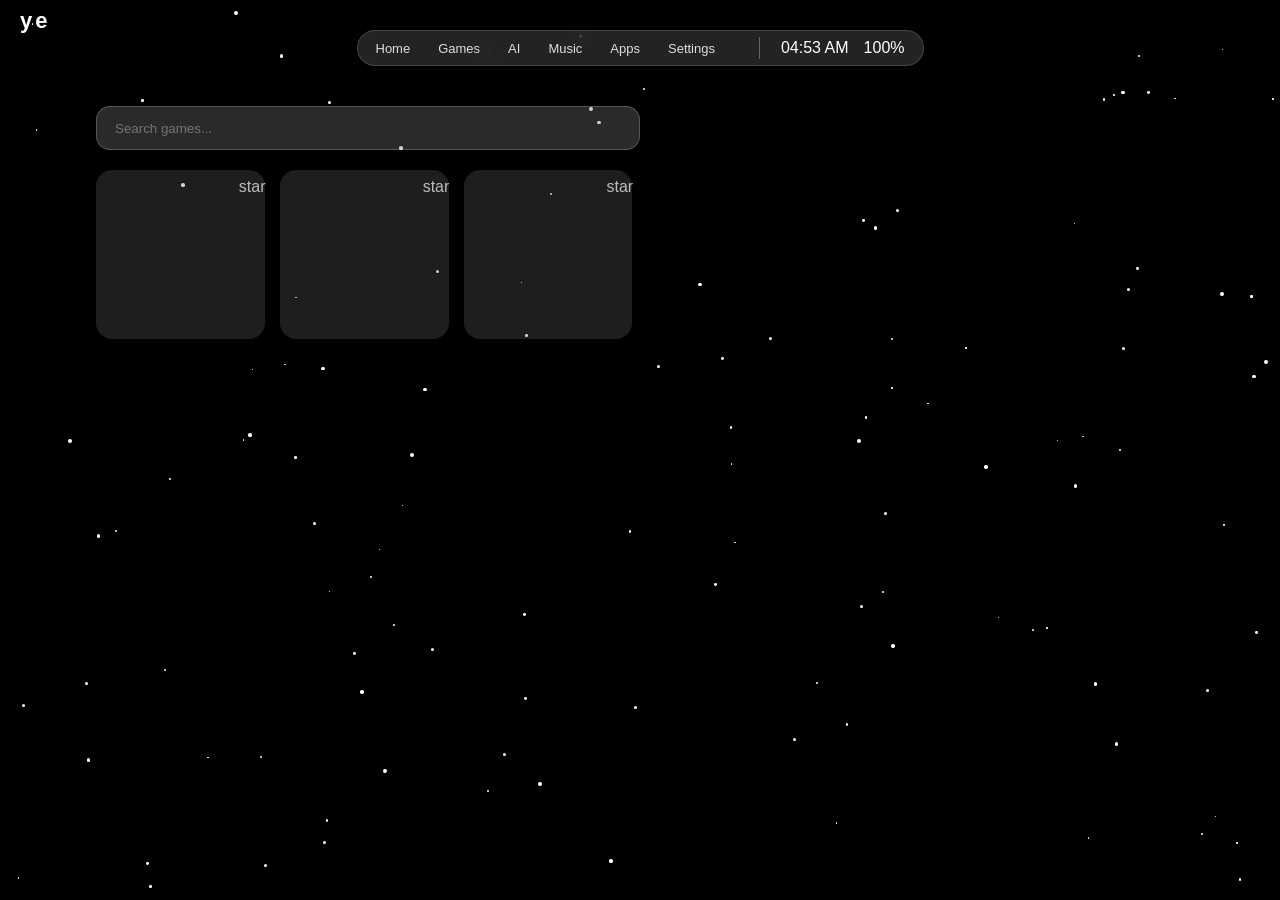
==== game.html @ 35a4f05d "Create game.html" ====
<!DOCTYPE html>
<html>
<head>
<title>ye chem - Games</title>
<link rel="stylesheet" href="style.css">
</head>
<body>

<div id="background"></div>

<div class="logo-top">ye</div>

<div class="nav-wrapper">
<div class="nav">
<a href="index.html">Home</a>
<a href="games.html">Games</a>
<a href="#">AI</a>
<a href="#">Music</a>
<a href="#">Apps</a>
<a href="settings.html">Settings</a>

<div class="nav-right">
<div class="nav-divider"></div>
<div id="time"></div>
<div id="battery"></div>
</div>
</div>
</div>

<div class="games-top">
<div class="games-search">
<input type="text" id="gameSearch" placeholder="Search games...">
</div>
</div>

<div class="games-grid" id="gamesGrid"></div>

<script src="script.js"></script>
</body>
</html>
---- style.css ----
/* ================= RESET ================= */
* { 
  margin: 0;
  padding: 0;
  box-sizing: border-box;
  font-family: 'Segoe UI', sans-serif;
}
body {
  background: black;
  color: white;
  overflow-x: hidden;
}
/* ================= BACKGROUND LAYER ================= */
#background {
  position: fixed;
  inset: 0;
  z-index: -1;
  overflow: hidden;
}
/* ================= LOGO ================= */
.logo-top {
  position: absolute;
  top: 8px;
  left: 20px;
  font-size: 22px;
  font-weight: bold;
  letter-spacing: 3px;
}
/* ================= NAVIGATION ================= */
.nav-wrapper {
  display: flex;
  justify-content: center;
  margin-top: 30px;
}
.nav {
  background: rgba(100,100,100,0.35);
  backdrop-filter: blur(8px);
  border-radius: 35px;
  padding: 6px 18px;
  display: flex;
  align-items: center;
  gap: 28px;
  border: 1px solid rgba(255,255,255,0.15);
}
.nav a {
  color: white;
  text-decoration: none;
  font-size: 13px;
  text-align: center;
  opacity: 0.85;
}
.nav a:hover {
  opacity: 1;
}
.nav-right {
  display: flex;
  align-items: center;
  gap: 15px;
  margin-left: 10px;
}
.nav-divider {
  height: 22px;
  width: 1px;
  background: rgba(255,255,255,0.3);
  margin: 0 6px;
}
/* ================= HOME ================= */
.home-container {
  text-align: center;
  margin-top: 160px;
}
.title {
  font-size: 50px;
  font-weight: 300;
}
.subtitle {
  opacity: 0.6;
  margin-top: 10px;
  font-size: 14px;
}
.search-bar {
  margin: 40px auto;
  width: 450px;
  max-width: 80%;
  background: rgba(120,120,120,0.35);
  padding: 14px 20px;
  border-radius: 16px;
  border: 1px solid rgba(255,255,255,0.2);
}
.search-bar input {
  width: 100%;
  background: transparent;
  border: none;
  color: white;
  font-size: 15px;
  outline: none;
}
/* ================= GAMES ================= */
.games-top {
  width: 85%;
  margin: 40px auto 20px auto;
  display: flex;
  justify-content: space-between;
  align-items: center;
}
.games-search {
  width: 50%;
  background: rgba(120,120,120,0.35);
  padding: 12px 18px;
  border-radius: 14px;
  border: 1px solid rgba(255,255,255,0.2);
}
.games-search input {
  width: 100%;
  background: transparent;
  border: none;
  color: white;
  outline: none;
}
.filter-select {
  background: rgba(120,120,120,0.35);
  padding: 10px 14px;
  border-radius: 12px;
  border: 1px solid rgba(255,255,255,0.2);
  color: white;
}
.games-grid {
  width: 85%;
  margin: auto;
  display: grid;
  grid-template-columns: repeat(6, 1fr);
  gap: 15px;
}
.game-card {
  background: rgba(100,100,100,0.3);
  border-radius: 16px;
  aspect-ratio: 1/1;
  display: flex;
  justify-content: center;
  align-items: center;
  position: relative;
  transition: 0.2s ease;
  cursor: pointer;
}
.game-card:hover {
  background: rgba(100,100,100,0.5);
}
.game-name {
  opacity: 0;
  transition: 0.2s;
}
.game-card:hover .game-name {
  opacity: 1;
}
.favorite {
  position: absolute;
  top: 8px;
  right: 10px;
  font-size: 16px;
  opacity: 0.4;
  cursor: pointer;
}
.favorite.active {
  opacity: 1;
}

.star{
position:absolute;
width:2px;
height:2px;
background:white;
border-radius:50%;
opacity:.8;
}

.game-icon{
width:60px;
height:60px;
pointer-events:none;
}

.favorite{
width:18px;
position:absolute;
top:8px;
right:8px;
cursor:pointer;
opacity:.7;
}

.favorite:hover{
opacity:1;
}

.game-player{
width:80%;
margin:40px auto;
text-align:center;
}

#gameFrame{
width:100%;
height:600px;
border:none;
border-radius:12px;
background:black;
}

#fullscreenBtn{
margin-top:15px;
padding:10px 20px;
border:none;
border-radius:10px;
background:rgba(255,255,255,0.2);
color:white;
cursor:pointer;
}
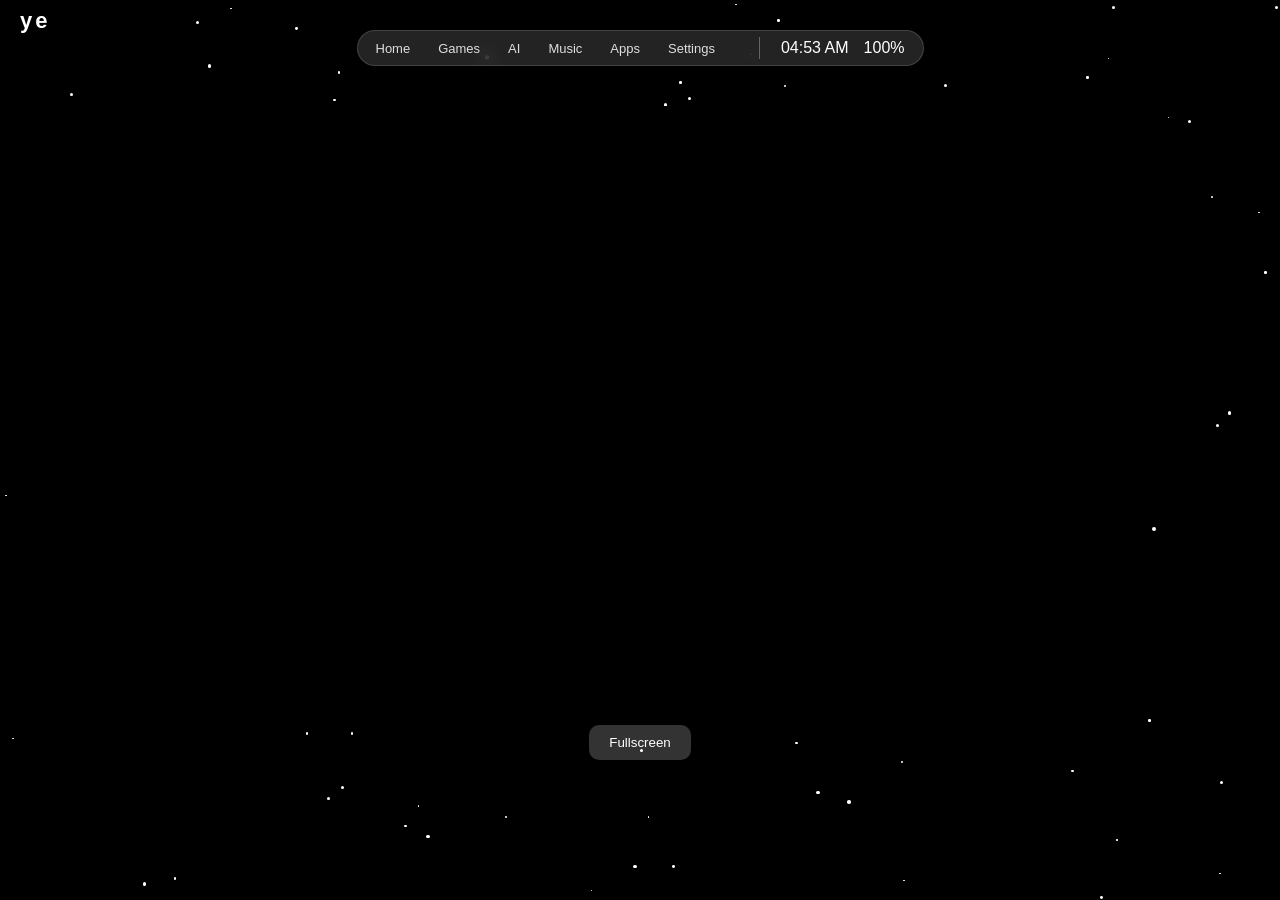
==== commit 958c295d: "Update game.html" ====
--- a/game.html
+++ b/game.html
@@ -1,7 +1,7 @@
 <!DOCTYPE html>
 <html>
 <head>
-<title>ye chem - Games</title>
+<title>Play Game</title>
 <link rel="stylesheet" href="style.css">
 </head>
 <body>
@@ -27,13 +27,13 @@
 </div>
 </div>
 
-<div class="games-top">
-<div class="games-search">
-<input type="text" id="gameSearch" placeholder="Search games...">
+<div class="game-player">
+
+<iframe id="gameFrame"></iframe>
+
+<button id="fullscreenBtn">Fullscreen</button>
+
 </div>
-</div>
-
-<div class="games-grid" id="gamesGrid"></div>
 
 <script src="script.js"></script>
 </body>
